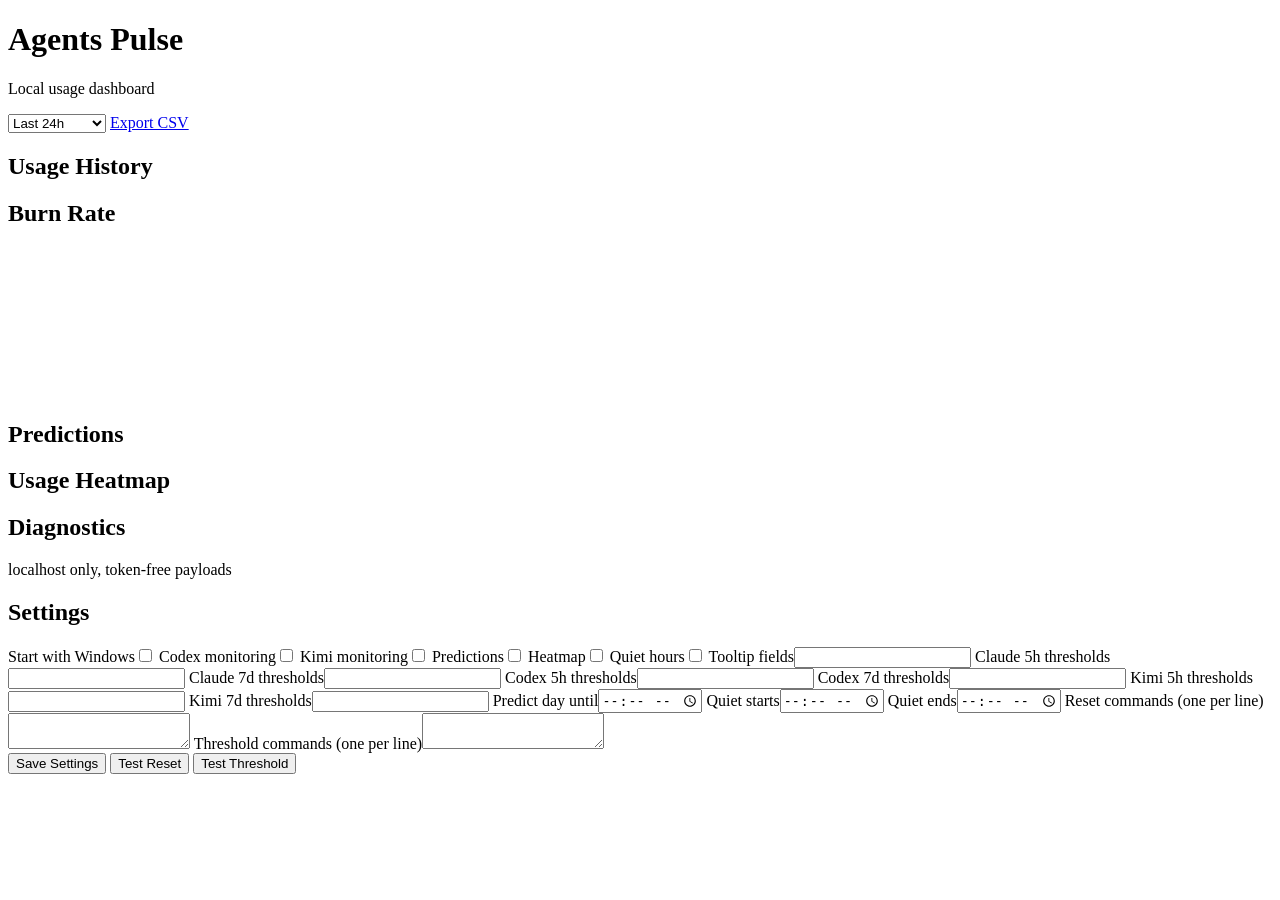
==== agentpulse/dashboard/index.html @ ea600a23 "Fix dashboard charts, predictions and settings issues Dashboard: - Usage bars in the provider cards " ====
<!doctype html>
<html lang="en">
<head>
<meta charset="utf-8">
<meta name="viewport" content="width=device-width, initial-scale=1">
<title>Agents Pulse Dashboard</title>
<link rel="stylesheet" href="/dashboard.css">
</head>
<body>
<header>
    <div class="brand">
        <span class="brand-mark" aria-hidden="true"></span>
        <div>
            <h1>Agents Pulse</h1>
            <p id="subtitle" data-i18n="subtitle">Local usage dashboard</p>
        </div>
    </div>
    <div class="actions">
        <select id="rangeSelect" aria-label="History range">
            <option value="24h" data-i18n="range_24h">Last 24h</option>
            <option value="7d" data-i18n="range_7d">Last 7 days</option>
            <option value="30d" data-i18n="range_30d">Last 30 days</option>
        </select>
        <a id="exportCsv" href="/api/history.csv?range=24h" data-i18n="export_csv">Export CSV</a>
    </div>
</header>

<main>
    <p id="connectionError" class="error" role="alert" hidden></p>
    <section id="providers" class="provider-grid"></section>

    <section class="card">
        <div class="section-head">
            <h2 data-i18n="usage_history">Usage History</h2>
            <span id="historyMeta"></span>
        </div>
        <div id="usageCharts" class="chart-stack"></div>
    </section>

    <section class="card">
        <div class="section-head">
            <h2 data-i18n="burn_rate">Burn Rate</h2>
            <span id="burnMeta"></span>
        </div>
        <div id="burnLegend" class="chart-legend-row"></div>
        <canvas id="burnChart" class="chart-canvas"></canvas>
    </section>

    <section id="predictionSection" class="card">
        <div class="section-head">
            <h2 data-i18n="predictions">Predictions</h2>
            <span id="predictionMeta"></span>
        </div>
        <div id="predictions" class="prediction-grid"></div>
    </section>

    <section id="heatmapSection" class="card">
        <div class="section-head">
            <h2 data-i18n="heatmap">Usage Heatmap</h2>
            <span id="heatmapMeta"></span>
        </div>
        <div id="heatmap" class="heatmap"></div>
    </section>

    <section class="card">
        <div class="section-head">
            <h2 data-i18n="diagnostics">Diagnostics</h2>
            <span data-i18n="diag_sub">localhost only, token-free payloads</span>
        </div>
        <div id="diagnostics" class="diagnostics"></div>
    </section>

    <section class="card">
        <div class="section-head">
            <h2 data-i18n="settings">Settings</h2>
            <span id="settingsStatus" role="status"></span>
        </div>
        <form id="settingsForm" class="settings-grid">
            <label class="toggle"><span data-i18n="autostart">Start with Windows</span><input id="autostartEnabled" type="checkbox"></label>
            <label class="toggle"><span data-i18n="codex_monitoring">Codex monitoring</span><input id="codexEnabled" type="checkbox"></label>
            <label class="toggle"><span data-i18n="kimi_monitoring">Kimi monitoring</span><input id="kimiEnabled" type="checkbox"></label>
            <label class="toggle"><span data-i18n="predictions">Predictions</span><input id="predictionEnabled" type="checkbox"></label>
            <label class="toggle"><span data-i18n="heatmap">Heatmap</span><input id="heatmapEnabled" type="checkbox"></label>
            <label class="toggle"><span data-i18n="quiet_hours">Quiet hours</span><input id="quietHoursEnabled" type="checkbox"></label>
            <label><span data-i18n="tooltip_fields">Tooltip fields</span><input id="tooltipFields" type="text"></label>
            <label><span data-i18n="thr_claude_5h">Claude 5h thresholds</span><input id="thresholdClaude5h" type="text"></label>
            <label><span data-i18n="thr_claude_7d">Claude 7d thresholds</span><input id="thresholdClaude7d" type="text"></label>
            <label><span data-i18n="thr_codex_5h">Codex 5h thresholds</span><input id="thresholdCodex5h" type="text"></label>
            <label><span data-i18n="thr_codex_7d">Codex 7d thresholds</span><input id="thresholdCodex7d" type="text"></label>
            <label><span data-i18n="thr_kimi_5h">Kimi 5h thresholds</span><input id="thresholdKimi5h" type="text"></label>
            <label><span data-i18n="thr_kimi_7d">Kimi 7d thresholds</span><input id="thresholdKimi7d" type="text"></label>
            <label><span data-i18n="predict_until">Predict day until</span><input id="predictionDayEnd" type="time"></label>
            <label><span data-i18n="quiet_starts">Quiet starts</span><input id="quietHoursStart" type="time"></label>
            <label><span data-i18n="quiet_ends">Quiet ends</span><input id="quietHoursEnd" type="time"></label>
            <label><span data-i18n="reset_command">Reset commands (one per line)</span><textarea id="resetCommand" rows="2" spellcheck="false"></textarea></label>
            <label><span data-i18n="threshold_command">Threshold commands (one per line)</span><textarea id="thresholdCommand" rows="2" spellcheck="false"></textarea></label>
            <div class="settings-actions">
                <button type="submit" class="primary" data-i18n="save_settings">Save Settings</button>
                <button type="button" id="testReset" data-i18n="test_reset">Test Reset</button>
                <button type="button" id="testThreshold" data-i18n="test_threshold">Test Threshold</button>
            </div>
        </form>
    </section>
</main>

<script src="/dashboard.js"></script>
</body>
</html>
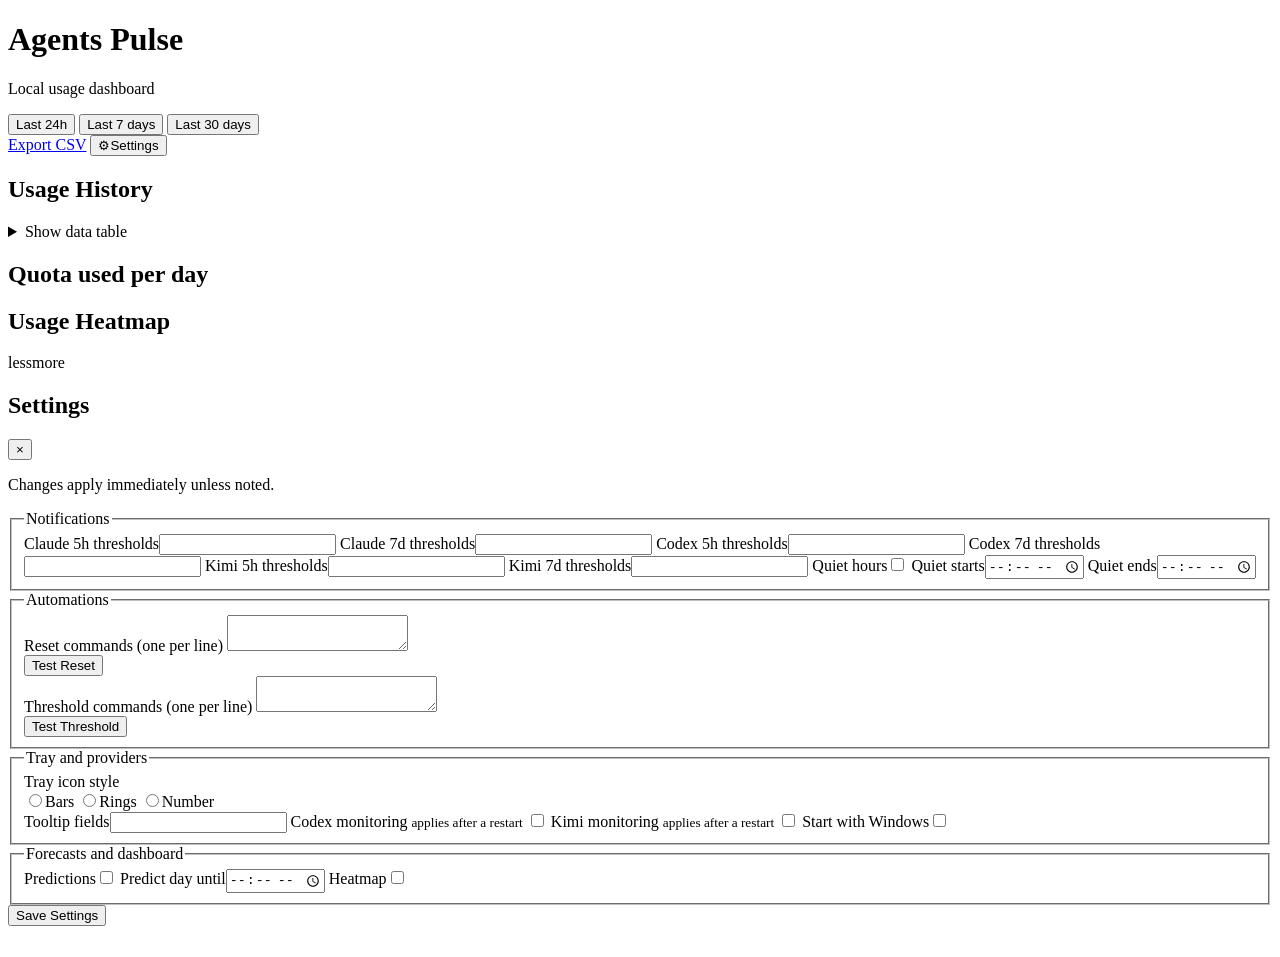
==== commit ed0a555c: "Add forecasts, Dashboard 2.0 and a clearer popup and tray icon Forecasts: every quota gets a status " ====
--- a/agentpulse/dashboard/index.html
+++ b/agentpulse/dashboard/index.html
@@ -7,102 +7,138 @@
 <link rel="stylesheet" href="/dashboard.css">
 </head>
 <body>
-<header>
+<header class="topbar">
     <div class="brand">
         <span class="brand-mark" aria-hidden="true"></span>
         <div>
             <h1>Agents Pulse</h1>
-            <p id="subtitle" data-i18n="subtitle">Local usage dashboard</p>
+            <p id="liveStatus" class="live" role="status" data-i18n="subtitle">Local usage dashboard</p>
         </div>
     </div>
     <div class="actions">
-        <select id="rangeSelect" aria-label="History range">
-            <option value="24h" data-i18n="range_24h">Last 24h</option>
-            <option value="7d" data-i18n="range_7d">Last 7 days</option>
-            <option value="30d" data-i18n="range_30d">Last 30 days</option>
-        </select>
-        <a id="exportCsv" href="/api/history.csv?range=24h" data-i18n="export_csv">Export CSV</a>
+        <div id="rangeControl" class="segmented" role="group" aria-label="History range" data-i18n-label="range_label">
+            <button type="button" data-range="24h" aria-pressed="true" data-i18n="range_24h">Last 24h</button>
+            <button type="button" data-range="7d" aria-pressed="false" data-i18n="range_7d">Last 7 days</button>
+            <button type="button" data-range="30d" aria-pressed="false" data-i18n="range_30d">Last 30 days</button>
+        </div>
+        <a id="exportCsv" class="button" href="/api/history.csv?range=24h" data-i18n="export_csv">Export CSV</a>
+        <button type="button" id="openSettings" class="button" aria-haspopup="dialog" aria-controls="settingsDrawer" aria-expanded="false">
+            <span class="gear" aria-hidden="true">&#9881;</span><span data-i18n="settings">Settings</span>
+        </button>
     </div>
 </header>
 
 <main>
-    <p id="connectionError" class="error" role="alert" hidden></p>
-    <section id="providers" class="provider-grid"></section>
+    <p id="connectionError" class="error-banner" role="alert" hidden></p>
+    <p id="summary" class="summary" aria-live="polite"></p>
+    <section id="nowGrid" class="now-grid" aria-label="Current usage" data-i18n-label="now_label"></section>
 
-    <section class="card">
-        <div class="section-head">
-            <h2 data-i18n="usage_history">Usage History</h2>
-            <span id="historyMeta"></span>
+    <section class="card" aria-labelledby="historyTitle">
+        <div class="card-head">
+            <h2 id="historyTitle" data-i18n="usage_history">Usage History</h2>
+            <span id="historyMeta" class="meta"></span>
         </div>
-        <div id="usageCharts" class="chart-stack"></div>
+        <div id="historyLegend" class="legend" role="group" aria-label="Series" data-i18n-label="series_label"></div>
+        <div id="historyChart" class="chart-host"></div>
+        <details id="historyTable" class="data-table">
+            <summary data-i18n="show_table">Show data table</summary>
+            <div id="historyTableBody"></div>
+        </details>
     </section>
 
-    <section class="card">
-        <div class="section-head">
-            <h2 data-i18n="burn_rate">Burn Rate</h2>
-            <span id="burnMeta"></span>
+    <section class="card" aria-labelledby="consumptionTitle">
+        <div class="card-head">
+            <h2 id="consumptionTitle" data-i18n="consumption_daily">Quota used per day</h2>
+            <span id="consumptionMeta" class="meta"></span>
         </div>
-        <div id="burnLegend" class="chart-legend-row"></div>
-        <canvas id="burnChart" class="chart-canvas"></canvas>
+        <div id="consumptionChart" class="chart-host"></div>
     </section>
 
-    <section id="predictionSection" class="card">
-        <div class="section-head">
-            <h2 data-i18n="predictions">Predictions</h2>
-            <span id="predictionMeta"></span>
+    <section id="heatmapSection" class="card" aria-labelledby="heatmapTitle">
+        <div class="card-head">
+            <h2 id="heatmapTitle" data-i18n="heatmap">Usage Heatmap</h2>
+            <div id="heatmapControl" class="segmented" role="group" aria-label="Provider" data-i18n-label="provider_label"></div>
         </div>
-        <div id="predictions" class="prediction-grid"></div>
-    </section>
-
-    <section id="heatmapSection" class="card">
-        <div class="section-head">
-            <h2 data-i18n="heatmap">Usage Heatmap</h2>
-            <span id="heatmapMeta"></span>
+        <div id="heatmapGrid" class="heat-grid"></div>
+        <div class="heat-foot">
+            <p id="heatmapNote" class="meta"></p>
+            <div class="heat-legend" aria-hidden="true">
+                <span data-i18n="heatmap_less">less</span><span id="heatmapScale" class="heat-scale"></span><span data-i18n="heatmap_more">more</span>
+            </div>
         </div>
-        <div id="heatmap" class="heatmap"></div>
-    </section>
-
-    <section class="card">
-        <div class="section-head">
-            <h2 data-i18n="diagnostics">Diagnostics</h2>
-            <span data-i18n="diag_sub">localhost only, token-free payloads</span>
-        </div>
-        <div id="diagnostics" class="diagnostics"></div>
-    </section>
-
-    <section class="card">
-        <div class="section-head">
-            <h2 data-i18n="settings">Settings</h2>
-            <span id="settingsStatus" role="status"></span>
-        </div>
-        <form id="settingsForm" class="settings-grid">
-            <label class="toggle"><span data-i18n="autostart">Start with Windows</span><input id="autostartEnabled" type="checkbox"></label>
-            <label class="toggle"><span data-i18n="codex_monitoring">Codex monitoring</span><input id="codexEnabled" type="checkbox"></label>
-            <label class="toggle"><span data-i18n="kimi_monitoring">Kimi monitoring</span><input id="kimiEnabled" type="checkbox"></label>
-            <label class="toggle"><span data-i18n="predictions">Predictions</span><input id="predictionEnabled" type="checkbox"></label>
-            <label class="toggle"><span data-i18n="heatmap">Heatmap</span><input id="heatmapEnabled" type="checkbox"></label>
-            <label class="toggle"><span data-i18n="quiet_hours">Quiet hours</span><input id="quietHoursEnabled" type="checkbox"></label>
-            <label><span data-i18n="tooltip_fields">Tooltip fields</span><input id="tooltipFields" type="text"></label>
-            <label><span data-i18n="thr_claude_5h">Claude 5h thresholds</span><input id="thresholdClaude5h" type="text"></label>
-            <label><span data-i18n="thr_claude_7d">Claude 7d thresholds</span><input id="thresholdClaude7d" type="text"></label>
-            <label><span data-i18n="thr_codex_5h">Codex 5h thresholds</span><input id="thresholdCodex5h" type="text"></label>
-            <label><span data-i18n="thr_codex_7d">Codex 7d thresholds</span><input id="thresholdCodex7d" type="text"></label>
-            <label><span data-i18n="thr_kimi_5h">Kimi 5h thresholds</span><input id="thresholdKimi5h" type="text"></label>
-            <label><span data-i18n="thr_kimi_7d">Kimi 7d thresholds</span><input id="thresholdKimi7d" type="text"></label>
-            <label><span data-i18n="predict_until">Predict day until</span><input id="predictionDayEnd" type="time"></label>
-            <label><span data-i18n="quiet_starts">Quiet starts</span><input id="quietHoursStart" type="time"></label>
-            <label><span data-i18n="quiet_ends">Quiet ends</span><input id="quietHoursEnd" type="time"></label>
-            <label><span data-i18n="reset_command">Reset commands (one per line)</span><textarea id="resetCommand" rows="2" spellcheck="false"></textarea></label>
-            <label><span data-i18n="threshold_command">Threshold commands (one per line)</span><textarea id="thresholdCommand" rows="2" spellcheck="false"></textarea></label>
-            <div class="settings-actions">
-                <button type="submit" class="primary" data-i18n="save_settings">Save Settings</button>
-                <button type="button" id="testReset" data-i18n="test_reset">Test Reset</button>
-                <button type="button" id="testThreshold" data-i18n="test_threshold">Test Threshold</button>
-            </div>
-        </form>
     </section>
 </main>
 
+<footer id="siteFooter" class="site-footer"></footer>
+
+<div id="drawerBackdrop" class="drawer-backdrop"></div>
+<aside id="settingsDrawer" class="drawer" role="dialog" aria-modal="true" aria-labelledby="settingsTitle" aria-hidden="true" inert>
+    <div class="drawer-head">
+        <h2 id="settingsTitle" data-i18n="settings">Settings</h2>
+        <button type="button" id="closeSettings" class="icon-button" aria-label="Close" data-i18n-label="close">&#215;</button>
+    </div>
+    <p class="drawer-note" data-i18n="drawer_note">Changes apply immediately unless noted.</p>
+    <form id="settingsForm" class="drawer-body">
+        <fieldset class="set-group">
+            <legend data-i18n="group_alerts">Notifications</legend>
+            <label><span data-i18n="thr_claude_5h">Claude 5h thresholds</span><input id="thresholdClaude5h" type="text" inputmode="decimal"></label>
+            <label><span data-i18n="thr_claude_7d">Claude 7d thresholds</span><input id="thresholdClaude7d" type="text" inputmode="decimal"></label>
+            <label><span data-i18n="thr_codex_5h">Codex 5h thresholds</span><input id="thresholdCodex5h" type="text" inputmode="decimal"></label>
+            <label><span data-i18n="thr_codex_7d">Codex 7d thresholds</span><input id="thresholdCodex7d" type="text" inputmode="decimal"></label>
+            <label><span data-i18n="thr_kimi_5h">Kimi 5h thresholds</span><input id="thresholdKimi5h" type="text" inputmode="decimal"></label>
+            <label><span data-i18n="thr_kimi_7d">Kimi 7d thresholds</span><input id="thresholdKimi7d" type="text" inputmode="decimal"></label>
+            <label class="toggle wide"><span data-i18n="quiet_hours">Quiet hours</span><input id="quietHoursEnabled" type="checkbox"></label>
+            <label><span data-i18n="quiet_starts">Quiet starts</span><input id="quietHoursStart" type="time"></label>
+            <label><span data-i18n="quiet_ends">Quiet ends</span><input id="quietHoursEnd" type="time"></label>
+        </fieldset>
+        <fieldset class="set-group">
+            <legend data-i18n="group_automation">Automations</legend>
+            <label class="wide">
+                <span data-i18n="reset_command">Reset commands (one per line)</span>
+                <textarea id="resetCommand" rows="2" spellcheck="false"></textarea>
+            </label>
+            <div class="wide inline-actions"><button type="button" id="testReset" data-i18n="test_reset">Test Reset</button></div>
+            <label class="wide">
+                <span data-i18n="threshold_command">Threshold commands (one per line)</span>
+                <textarea id="thresholdCommand" rows="2" spellcheck="false"></textarea>
+            </label>
+            <div class="wide inline-actions"><button type="button" id="testThreshold" data-i18n="test_threshold">Test Threshold</button></div>
+        </fieldset>
+        <fieldset class="set-group">
+            <legend data-i18n="group_tray">Tray and providers</legend>
+            <div class="wide field" role="radiogroup" aria-labelledby="iconStyleLabel">
+                <span id="iconStyleLabel" data-i18n="icon_style">Tray icon style</span>
+                <div class="segmented choices">
+                    <label><input type="radio" name="iconStyle" value="bars"><span data-i18n="icon_bars">Bars</span></label>
+                    <label><input type="radio" name="iconStyle" value="rings"><span data-i18n="icon_rings">Rings</span></label>
+                    <label><input type="radio" name="iconStyle" value="number"><span data-i18n="icon_number">Number</span></label>
+                </div>
+            </div>
+            <label class="wide"><span data-i18n="tooltip_fields">Tooltip fields</span><input id="tooltipFields" type="text" spellcheck="false"></label>
+            <label class="toggle wide">
+                <span><span data-i18n="codex_monitoring">Codex monitoring</span> <small data-i18n="restart_note">applies after a restart</small></span>
+                <input id="codexEnabled" type="checkbox">
+            </label>
+            <label class="toggle wide">
+                <span><span data-i18n="kimi_monitoring">Kimi monitoring</span> <small data-i18n="restart_note">applies after a restart</small></span>
+                <input id="kimiEnabled" type="checkbox">
+            </label>
+            <label class="toggle wide"><span data-i18n="autostart">Start with Windows</span><input id="autostartEnabled" type="checkbox"></label>
+        </fieldset>
+        <fieldset class="set-group">
+            <legend data-i18n="group_forecasts">Forecasts and dashboard</legend>
+            <label class="toggle wide"><span data-i18n="predictions">Predictions</span><input id="predictionEnabled" type="checkbox"></label>
+            <label class="wide"><span data-i18n="predict_until">Predict day until</span><input id="predictionDayEnd" type="time"></label>
+            <label class="toggle wide"><span data-i18n="heatmap">Heatmap</span><input id="heatmapEnabled" type="checkbox"></label>
+        </fieldset>
+    </form>
+    <div class="drawer-foot">
+        <span id="settingsStatus" role="status"></span>
+        <button type="submit" form="settingsForm" class="primary" data-i18n="save_settings">Save Settings</button>
+    </div>
+</aside>
+
+<div id="tip" class="tip" role="tooltip" hidden></div>
 <script src="/dashboard.js"></script>
 </body>
 </html>
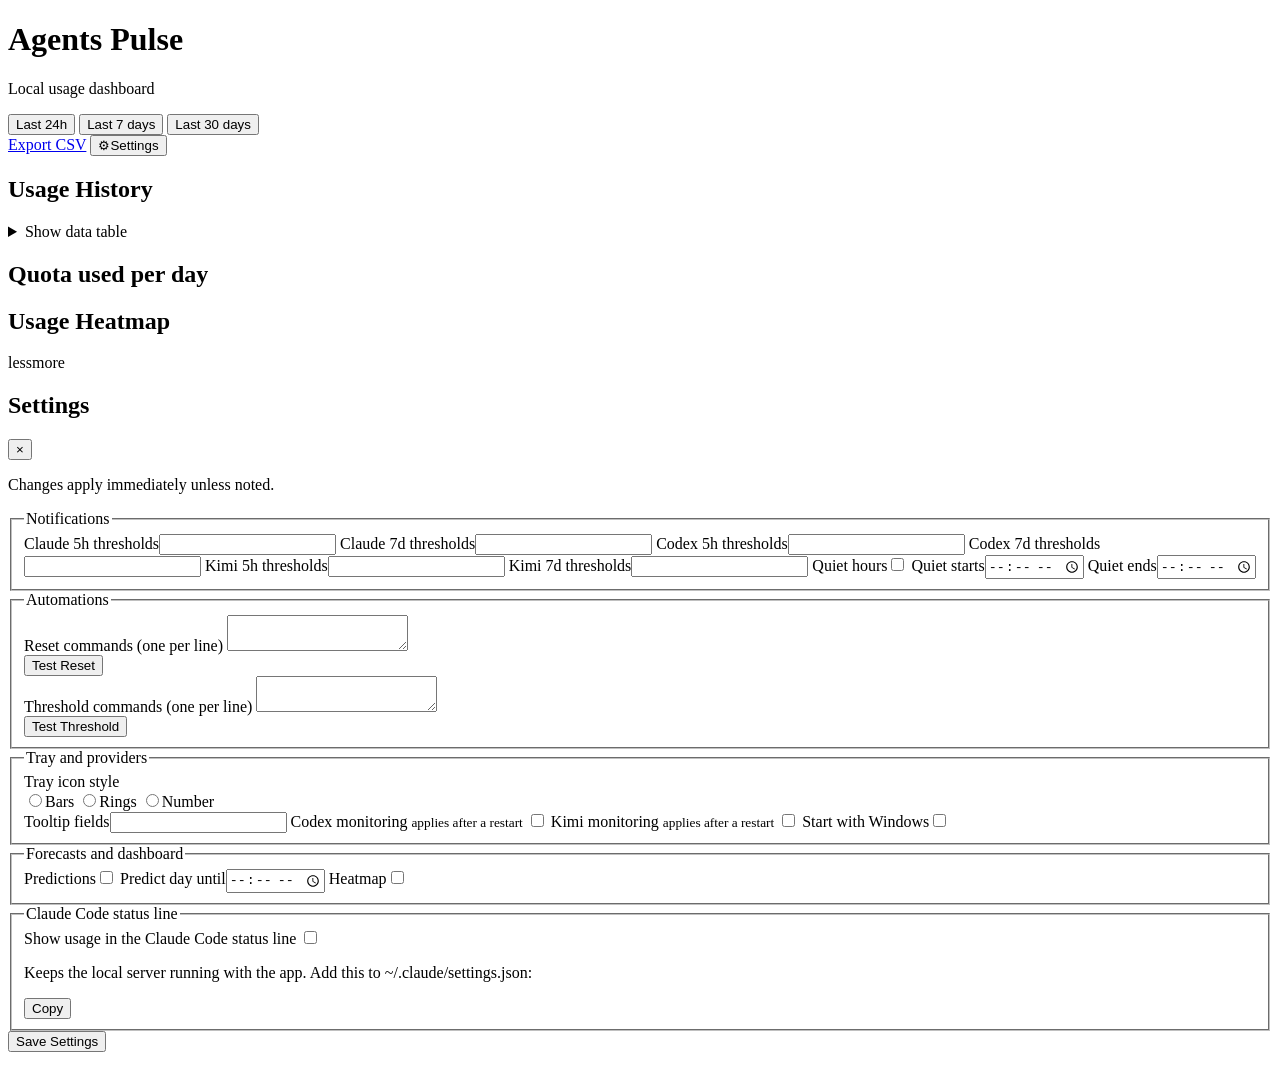
==== commit 6e777d75: "Show usage in the Claude Code status line A new read-only GET /api/statusline serves one line of pla" ====
--- a/agentpulse/dashboard/index.html
+++ b/agentpulse/dashboard/index.html
@@ -131,6 +131,17 @@
             <label class="wide"><span data-i18n="predict_until">Predict day until</span><input id="predictionDayEnd" type="time"></label>
             <label class="toggle wide"><span data-i18n="heatmap">Heatmap</span><input id="heatmapEnabled" type="checkbox"></label>
         </fieldset>
+        <fieldset class="set-group">
+            <legend data-i18n="group_statusline">Claude Code status line</legend>
+            <label class="toggle wide">
+                <span data-i18n="statusline_enabled">Show usage in the Claude Code status line</span>
+                <input id="statuslineEnabled" type="checkbox">
+            </label>
+            <p id="statuslinePreview" class="wide statusline-preview" hidden></p>
+            <p class="wide set-note" data-i18n="statusline_hint">Keeps the local server running with the app. Add this to ~/.claude/settings.json:</p>
+            <pre id="statuslineSnippet" class="wide snippet"></pre>
+            <div class="wide inline-actions"><button type="button" id="copyStatusline" data-i18n="copy">Copy</button></div>
+        </fieldset>
     </form>
     <div class="drawer-foot">
         <span id="settingsStatus" role="status"></span>
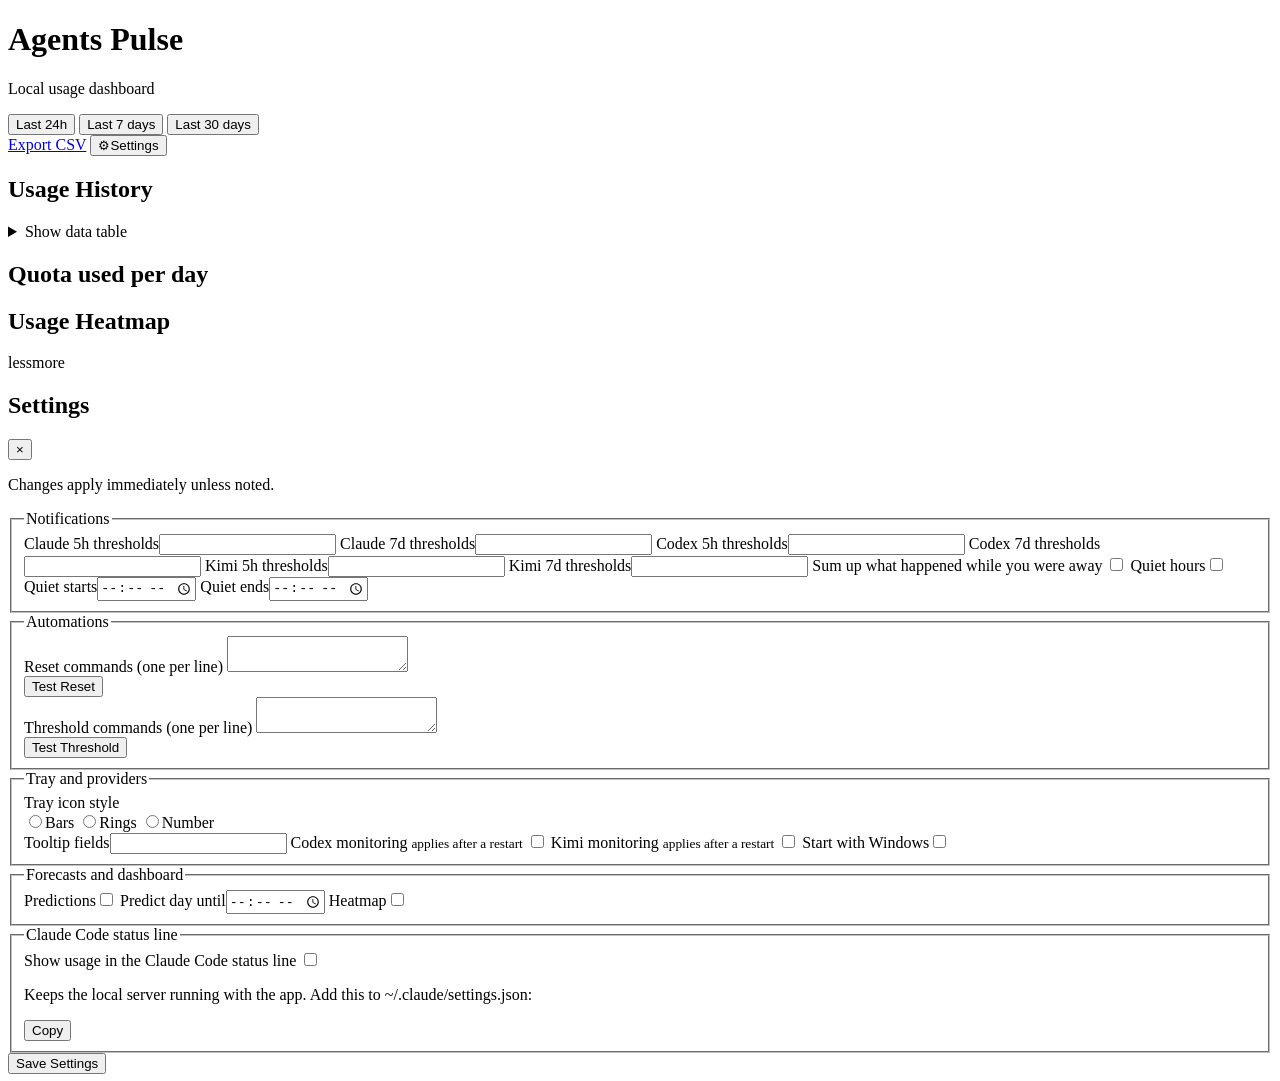
==== commit 781e18d0: "Sum up an absence in one notification When the user comes back after locking the workstation or leav" ====
--- a/agentpulse/dashboard/index.html
+++ b/agentpulse/dashboard/index.html
@@ -87,6 +87,10 @@
             <label><span data-i18n="thr_codex_7d">Codex 7d thresholds</span><input id="thresholdCodex7d" type="text" inputmode="decimal"></label>
             <label><span data-i18n="thr_kimi_5h">Kimi 5h thresholds</span><input id="thresholdKimi5h" type="text" inputmode="decimal"></label>
             <label><span data-i18n="thr_kimi_7d">Kimi 7d thresholds</span><input id="thresholdKimi7d" type="text" inputmode="decimal"></label>
+            <label class="toggle wide">
+                <span data-i18n="away_summary">Sum up what happened while you were away</span>
+                <input id="awaySummaryEnabled" type="checkbox">
+            </label>
             <label class="toggle wide"><span data-i18n="quiet_hours">Quiet hours</span><input id="quietHoursEnabled" type="checkbox"></label>
             <label><span data-i18n="quiet_starts">Quiet starts</span><input id="quietHoursStart" type="time"></label>
             <label><span data-i18n="quiet_ends">Quiet ends</span><input id="quietHoursEnd" type="time"></label>
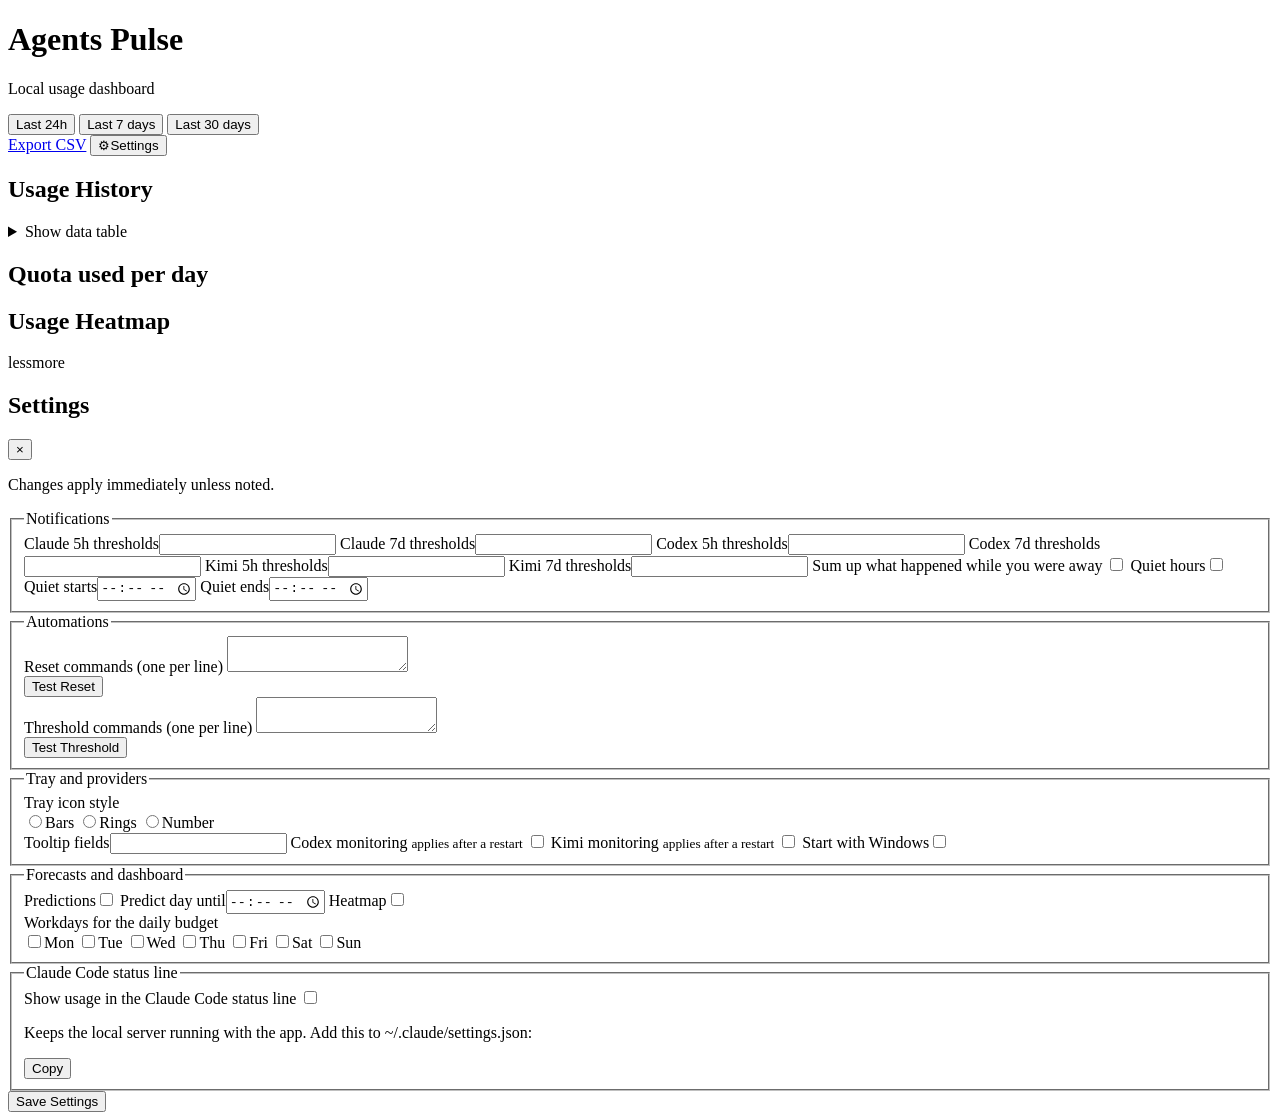
==== commit a4352790: "Show a daily budget for weekly quotas The popup and the dashboard cards now show how much of each we" ====
--- a/agentpulse/dashboard/index.html
+++ b/agentpulse/dashboard/index.html
@@ -134,6 +134,18 @@
             <label class="toggle wide"><span data-i18n="predictions">Predictions</span><input id="predictionEnabled" type="checkbox"></label>
             <label class="wide"><span data-i18n="predict_until">Predict day until</span><input id="predictionDayEnd" type="time"></label>
             <label class="toggle wide"><span data-i18n="heatmap">Heatmap</span><input id="heatmapEnabled" type="checkbox"></label>
+            <div class="wide field" role="group" aria-labelledby="budgetDaysLabel">
+                <span id="budgetDaysLabel" data-i18n="budget_workdays">Workdays for the daily budget</span>
+                <div class="segmented choices">
+                    <label><input type="checkbox" name="budgetDay" value="0"><span data-i18n="weekday_0">Mon</span></label>
+                    <label><input type="checkbox" name="budgetDay" value="1"><span data-i18n="weekday_1">Tue</span></label>
+                    <label><input type="checkbox" name="budgetDay" value="2"><span data-i18n="weekday_2">Wed</span></label>
+                    <label><input type="checkbox" name="budgetDay" value="3"><span data-i18n="weekday_3">Thu</span></label>
+                    <label><input type="checkbox" name="budgetDay" value="4"><span data-i18n="weekday_4">Fri</span></label>
+                    <label><input type="checkbox" name="budgetDay" value="5"><span data-i18n="weekday_5">Sat</span></label>
+                    <label><input type="checkbox" name="budgetDay" value="6"><span data-i18n="weekday_6">Sun</span></label>
+                </div>
+            </div>
         </fieldset>
         <fieldset class="set-group">
             <legend data-i18n="group_statusline">Claude Code status line</legend>
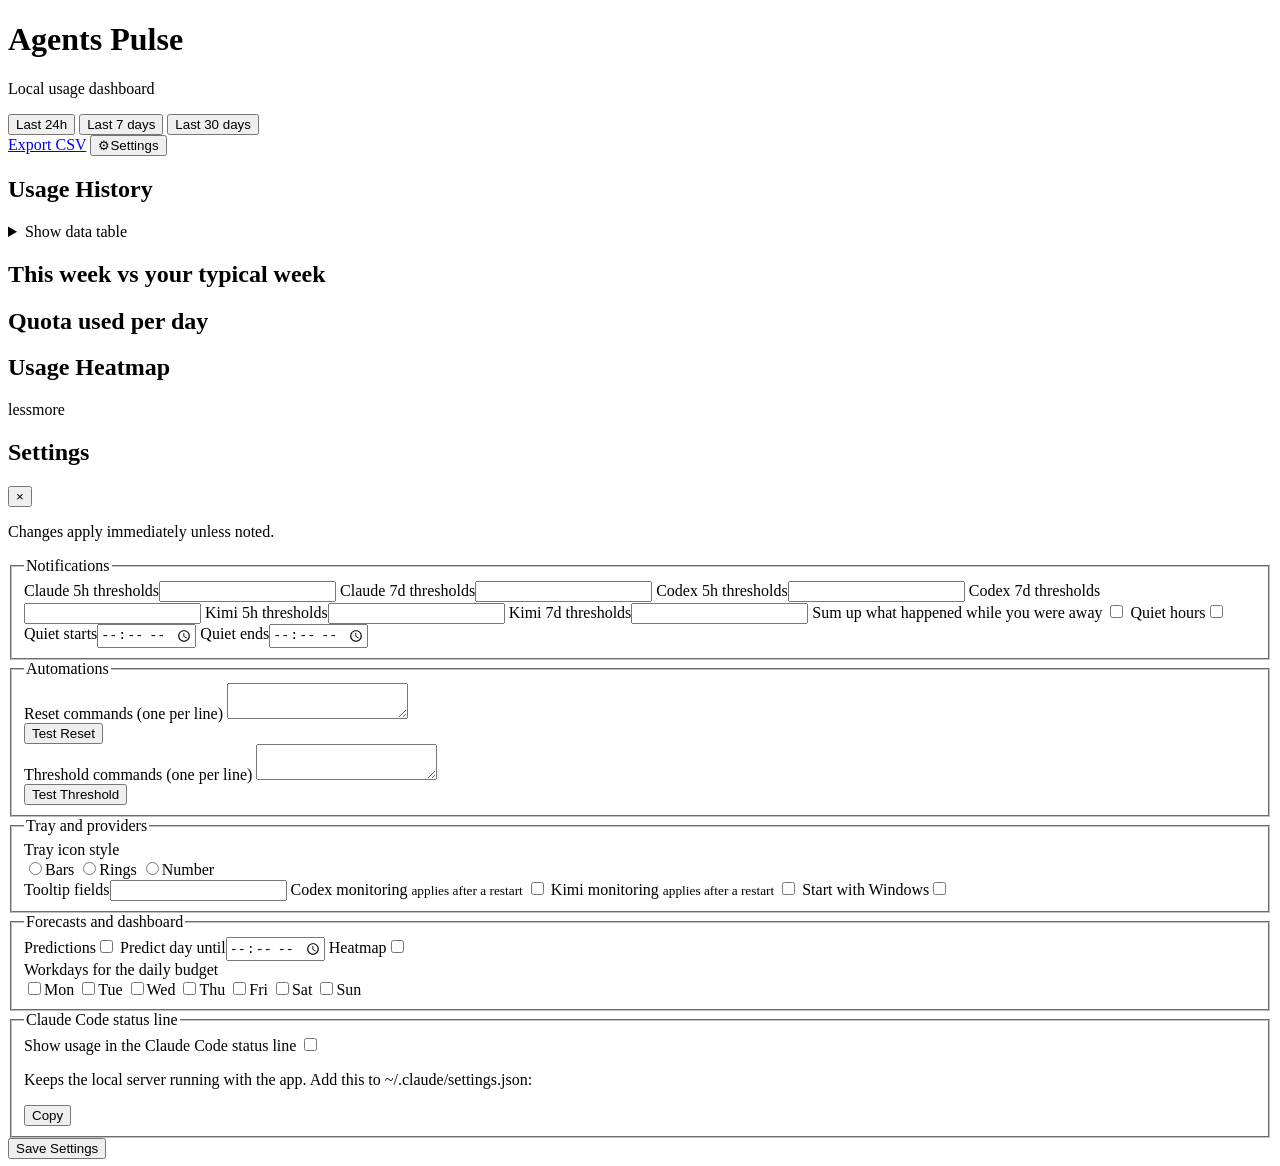
==== commit d0cc74f8: "Draw this week against your typical week The dashboard gets a "This week vs your typical week" secti" ====
--- a/agentpulse/dashboard/index.html
+++ b/agentpulse/dashboard/index.html
@@ -44,6 +44,15 @@
             <summary data-i18n="show_table">Show data table</summary>
             <div id="historyTableBody"></div>
         </details>
+    </section>
+
+    <section class="card" aria-labelledby="typicalTitle">
+        <div class="card-head">
+            <h2 id="typicalTitle" data-i18n="typical_week">This week vs your typical week</h2>
+            <div id="typicalControl" class="segmented" role="group" aria-label="Provider" data-i18n-label="provider_label"></div>
+        </div>
+        <div id="typicalChart" class="chart-host"></div>
+        <p id="typicalNote" class="meta"></p>
     </section>
 
     <section class="card" aria-labelledby="consumptionTitle">
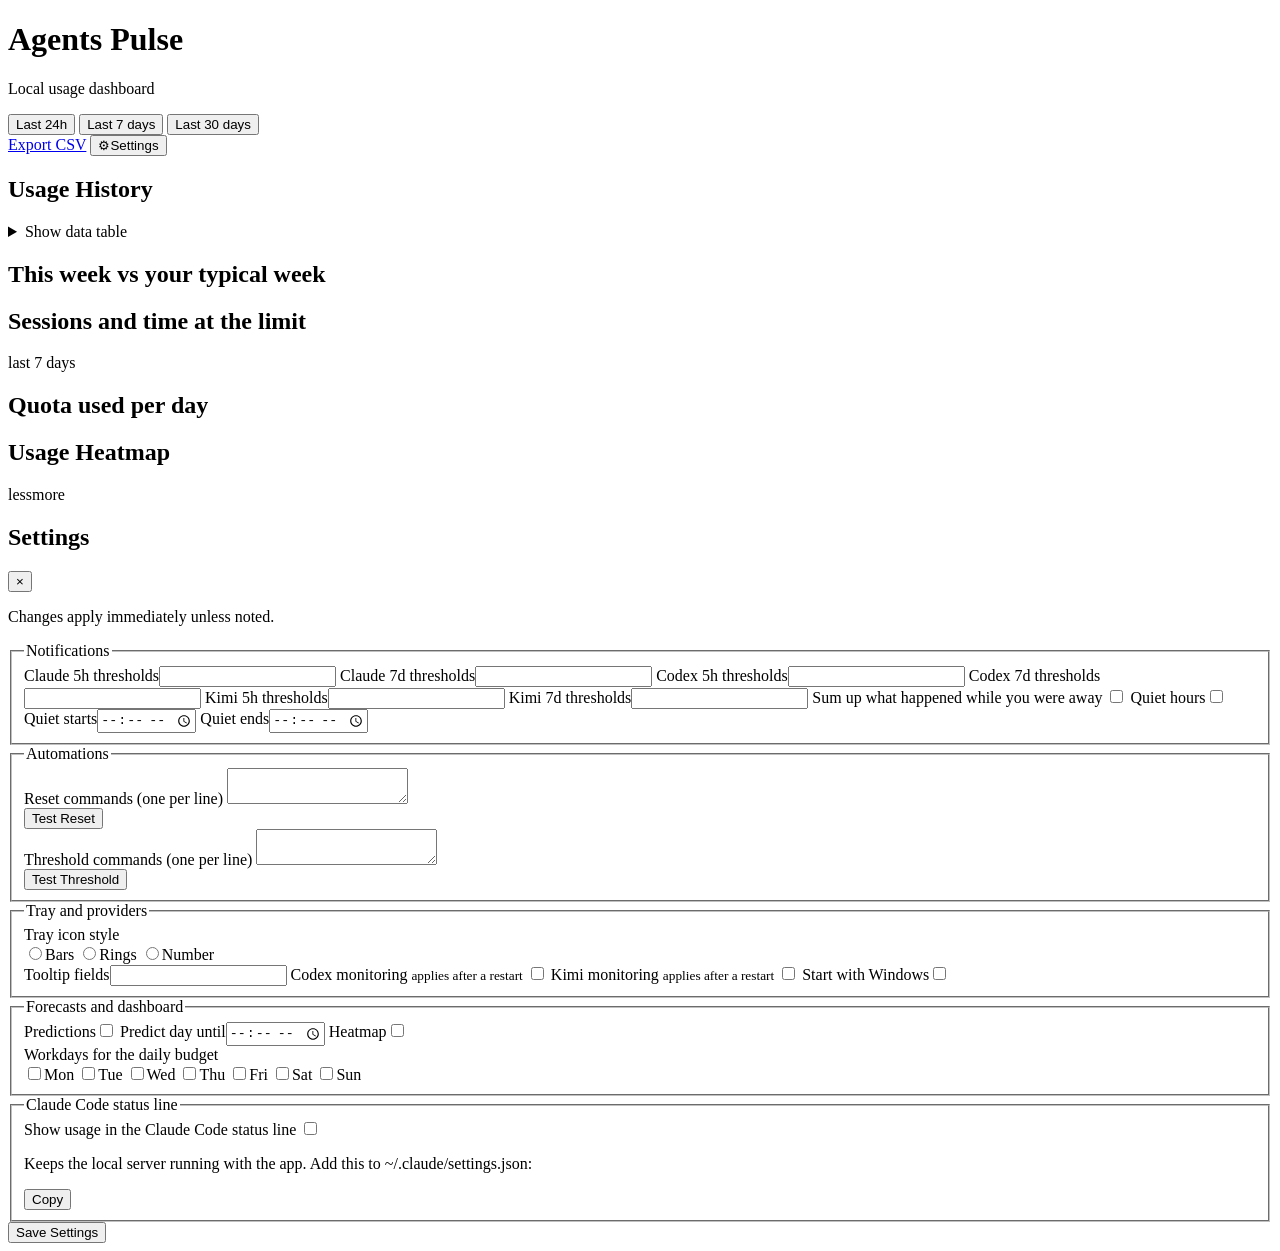
==== commit ac60d476: "Show session windows and the time spent at the limit The dashboard gets a "Sessions and time at the " ====
--- a/agentpulse/dashboard/index.html
+++ b/agentpulse/dashboard/index.html
@@ -53,6 +53,16 @@
         </div>
         <div id="typicalChart" class="chart-host"></div>
         <p id="typicalNote" class="meta"></p>
+    </section>
+
+    <section class="card" aria-labelledby="sessionsTitle">
+        <div class="card-head">
+            <h2 id="sessionsTitle" data-i18n="sessions_title">Sessions and time at the limit</h2>
+            <span class="meta" data-i18n="sessions_meta">last 7 days</span>
+        </div>
+        <div id="sessionStats" class="stat-row"></div>
+        <div id="sessionsChart" class="chart-host"></div>
+        <div id="sessionPlanner" class="planner"></div>
     </section>
 
     <section class="card" aria-labelledby="consumptionTitle">
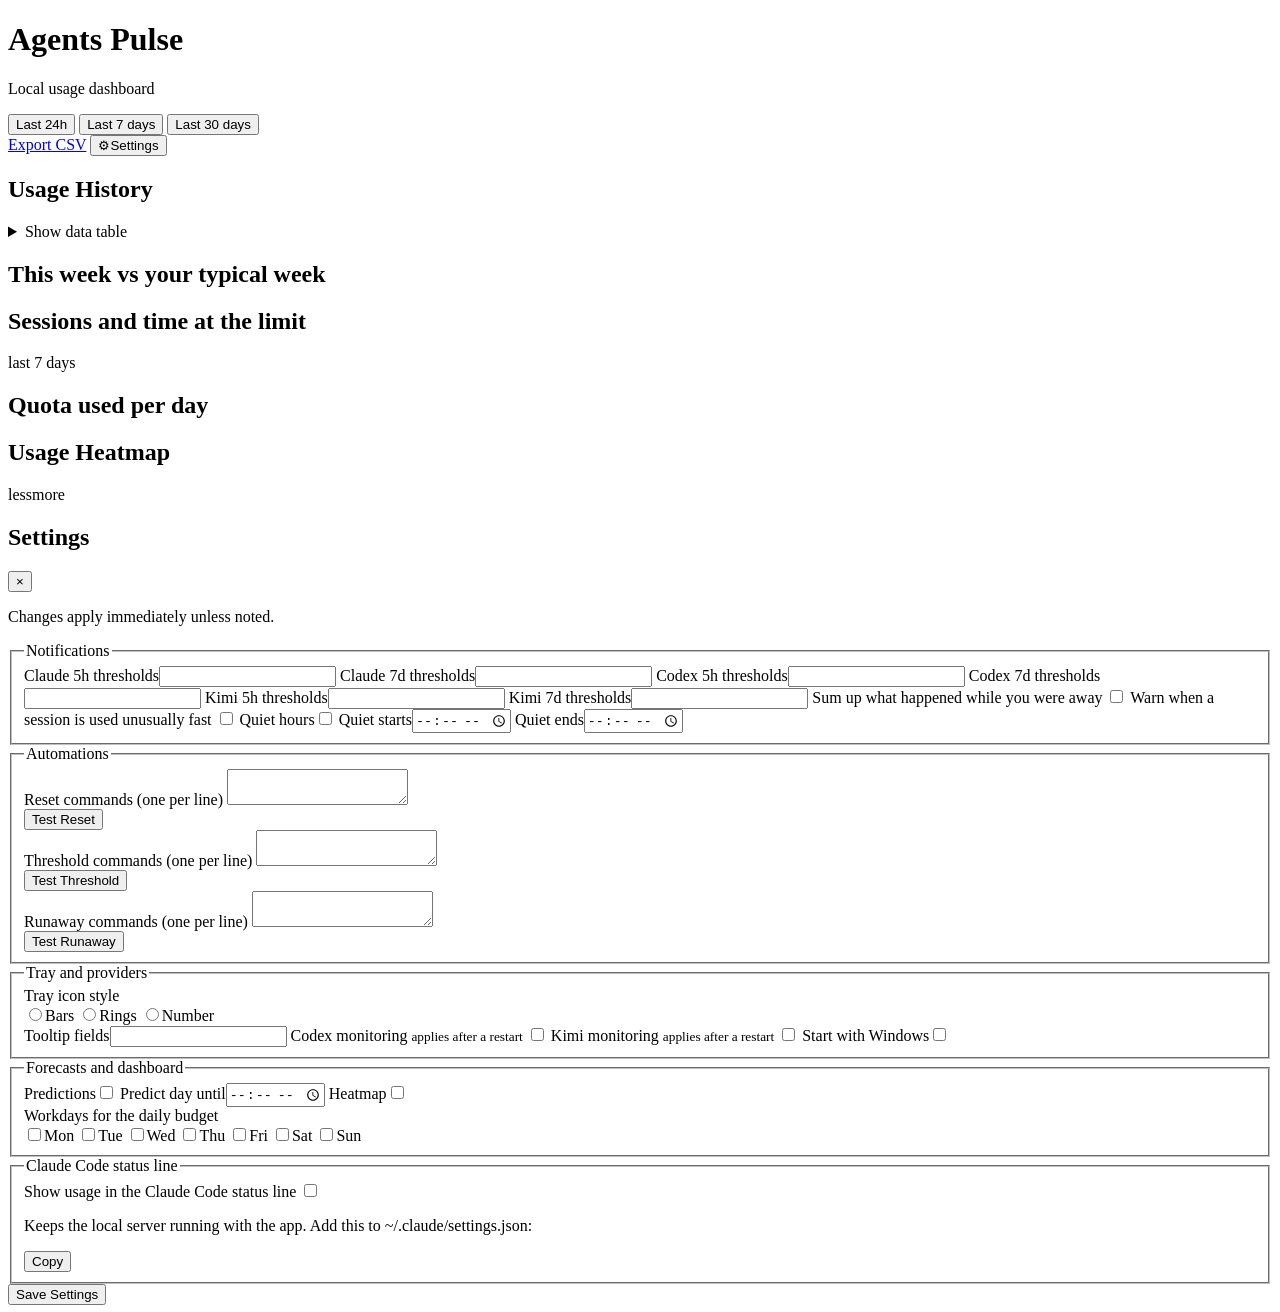
==== commit db16adfd: "Warn when a session is used unusually fast A notification, and an optional command, when a provider'" ====
--- a/agentpulse/dashboard/index.html
+++ b/agentpulse/dashboard/index.html
@@ -110,6 +110,10 @@
                 <span data-i18n="away_summary">Sum up what happened while you were away</span>
                 <input id="awaySummaryEnabled" type="checkbox">
             </label>
+            <label class="toggle wide">
+                <span data-i18n="spike_alert">Warn when a session is used unusually fast</span>
+                <input id="spikeAlertEnabled" type="checkbox">
+            </label>
             <label class="toggle wide"><span data-i18n="quiet_hours">Quiet hours</span><input id="quietHoursEnabled" type="checkbox"></label>
             <label><span data-i18n="quiet_starts">Quiet starts</span><input id="quietHoursStart" type="time"></label>
             <label><span data-i18n="quiet_ends">Quiet ends</span><input id="quietHoursEnd" type="time"></label>
@@ -126,6 +130,11 @@
                 <textarea id="thresholdCommand" rows="2" spellcheck="false"></textarea>
             </label>
             <div class="wide inline-actions"><button type="button" id="testThreshold" data-i18n="test_threshold">Test Threshold</button></div>
+            <label class="wide">
+                <span data-i18n="spike_command">Runaway commands (one per line)</span>
+                <textarea id="spikeCommand" rows="2" spellcheck="false"></textarea>
+            </label>
+            <div class="wide inline-actions"><button type="button" id="testSpike" data-i18n="test_spike">Test Runaway</button></div>
         </fieldset>
         <fieldset class="set-group">
             <legend data-i18n="group_tray">Tray and providers</legend>
